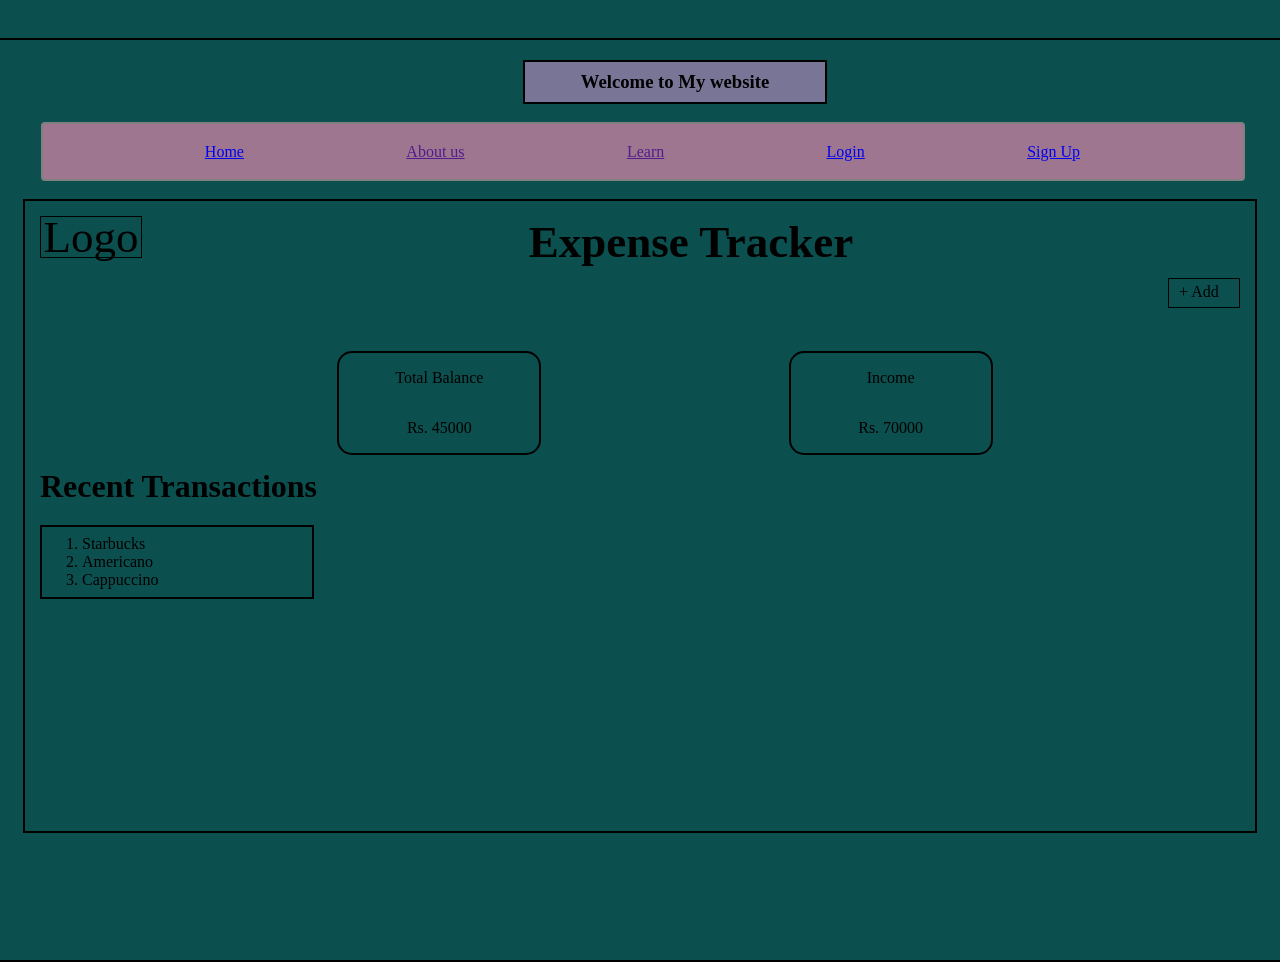
==== expense.html @ e0fef8c3 "Main body editing" ====
<!DOCTYPE html>
<html lang="en">
<head>
    <meta charset="UTF-8">
    <meta name="viewport" content="width=device-width, initial-scale=1.0">
    <title>Expense Tracker</title>
    <link rel="stylesheet" href="expense.css">
</head>
<body>


    <!-- HOME PAGE -->
<div class="outer">   <!-- WHOLE OUTER CONTAINER -->

    <div class="header"><h3>Welcome to My website</h3></div>

</br>

    <!-- NAVIGATION BAR -->
    <div class="navbar">
        <a href="expense.html">Home</a>
        <a href="">About us</a>
        <a href="">Learn</a>
        <a href="login.html">Login</a>
        <a href="signup.html">Sign Up</a>
    </div>

</br>



<!-- MAIN DIV, CONTENT GOES HERE -->
 <header class="main">
    <div class="logo">Logo</div>
    <h3>Expense Tracker</h3>
     <div class="btn">+ Add</div>

    <div class="balance">
            <div class="totalBalance">
                <p>Total Balance</p>
                <p>Rs. 45000</p></div> 

            <div class="income">
                <p>Income</p>
                <p>Rs. 70000</p>       
    </div>
     </div> 


      <!-- Transaction Section -->
    <h1>Recent Transactions</h1>
    <div class="transaction">
       <ol type="1">
        <li>Starbucks</li>
        <li>Americano</li>
        <li>Cappuccino</li>
    </ol>


    </div>

 </header>




</div>
</div>


</header> 

</body>

</html>
---- expense.css ----
html, body {
  margin: 0;
  padding: 0;
  width: 100%;
  height: 100%;
  background-color:rgb(11, 79, 79); /* your purple bg */
}




.outer{
   width: 100%;
   min-height: 100vh;
    border: 2px solid black;
    /* padding-left: 250px; */
  


 display: flex;
  flex-direction: column;   /* 🔑 THIS is the key */
  align-items: center;      /* center horizontally */
  padding-top: 20px;
    /* background-color: #2B2118; */
    /* background-color: #A1869E; */
  
}

.header{
    height:40px;
    width: 300px;
    margin-left: 70px;
    border: 2px solid black;
    display: flex;
    justify-content: center;
    align-items: center;
    /* background: antiquewhite; */
    background-color: #797596;
}

/* /* .inner{
    height:50px;
    width: 200px;
    border: 2px solid black;
    display: flex;
    justify-content:flex-start;
    align-items: center;
} */

.navbar {
    height: 55px; 
    width: 1200px;
    border: 2px solid gray;
    border-radius:4px; 
    display: flex;
    justify-content: space-evenly;
    align-items: center;
    margin-left: 5px;
    background-color: #9E768F;
  } 


  /* MAIN DIV BODY */
    .main{
        height:600px;
        width: 1200px;
        border: 2px solid black;
    }

  .logo{
    height:40px;
    width: 60px;
    border: 2px solid black;
    margin-bottom: 10px;
    margin-top: 0px;
    display: flex;
    justify-content: center;
    align-items: center;
    flex-direction: column;
    font-size: 45px;
    }

  h1{
    margin:0;
  }


  .btn{
    height: 20px;
    width: 50px;
    border: 2px solid black;
    display:inline-block;
  }



  .totalBalance{
    height: 90px;
    width: 130px;
    border: 2px solid black;
    border-radius: 5px;
    margin-top: 10px;
    margin-left: 50px;
    padding: 20px, 20px, 20px, 10px;   
  }

  .income{
    height: 90px;
    width: 130px;
    border: 2px solid black;
    border-radius: 5px;
    margin-top: 10px;
    margin-left: 50px;
    padding: 10px, 10px, 10px, 10px;   
  }


.main {
  border: 2px solid black;
  padding: 15px;
}


/* MAIN BODY CONTENT DIV HEADING  */

.main h3 {
  margin-bottom: 10px;
  margin-top: 0px;
  display: flex;
  justify-content: center;
  align-items: center;
  flex-direction: column;
  font-size: 45px;
}




/* logo & add opposite side */
.logo {
  float: left;
  height: 40px;
  width: 100px;
  border: 1px solid black;
}

.btn {
  float: right;
  cursor: pointer;
  border: 1px solid black;
  padding: 4px 10px;
}

/* clear float issue */
.main::after {
  content: "";
  display: block;
  clear: both;
}


.balance{
    /* gap: 20px; This is wrong because the gap property works with flexbox or grid layouts. */
    display: flex;
    margin-top: 30px;
    gap: 150px;
}


/* Transaction Section   */
.transaction{
    height: 70px;
    width: 270px;
    border: 2px solid black;
    margin-top: 20px;
    display: flex;
    justify-content: space-evenly;
    align-items: center;
}

ol{
  margin-top: 20px;
  margin-right: 200px;
  margin-bottom: 20px;;
}




/* whole body managing  */
body{
    display: flex;
    justify-content: center;
    align-items: center;
    flex-direction: column;
    margin-top: 50px;
   
}



/* BALANCE DIV MANAGEMENT */
.balance{
  height: 100px;    /* REMOVE THIS AT LAST JUST FOR REFRENCE */
  width: 800px;
  /* border: 2px solid black; */
  display: flex;
  justify-content: space-evenly;
  align-items: center;
  margin-left: 200px;
  margin-top: 80px; 
  margin-bottom: 20px;
}



.totalBalance{
  height: 100px;
  width: 200px;
  display: flex;
  justify-content: center;
  align-items: center;
  flex-direction: column;
  border: 2px solid black;
  border-radius: 15px;
}


.income{
  height: 100px;
  width: 200px;
  display: flex;
  justify-content: center;
  align-items: center;
  flex-direction: column;
  border: 2px solid black;
  border-radius: 15px;
}




/* TRANCSATION SECTION MANAGEMENT */
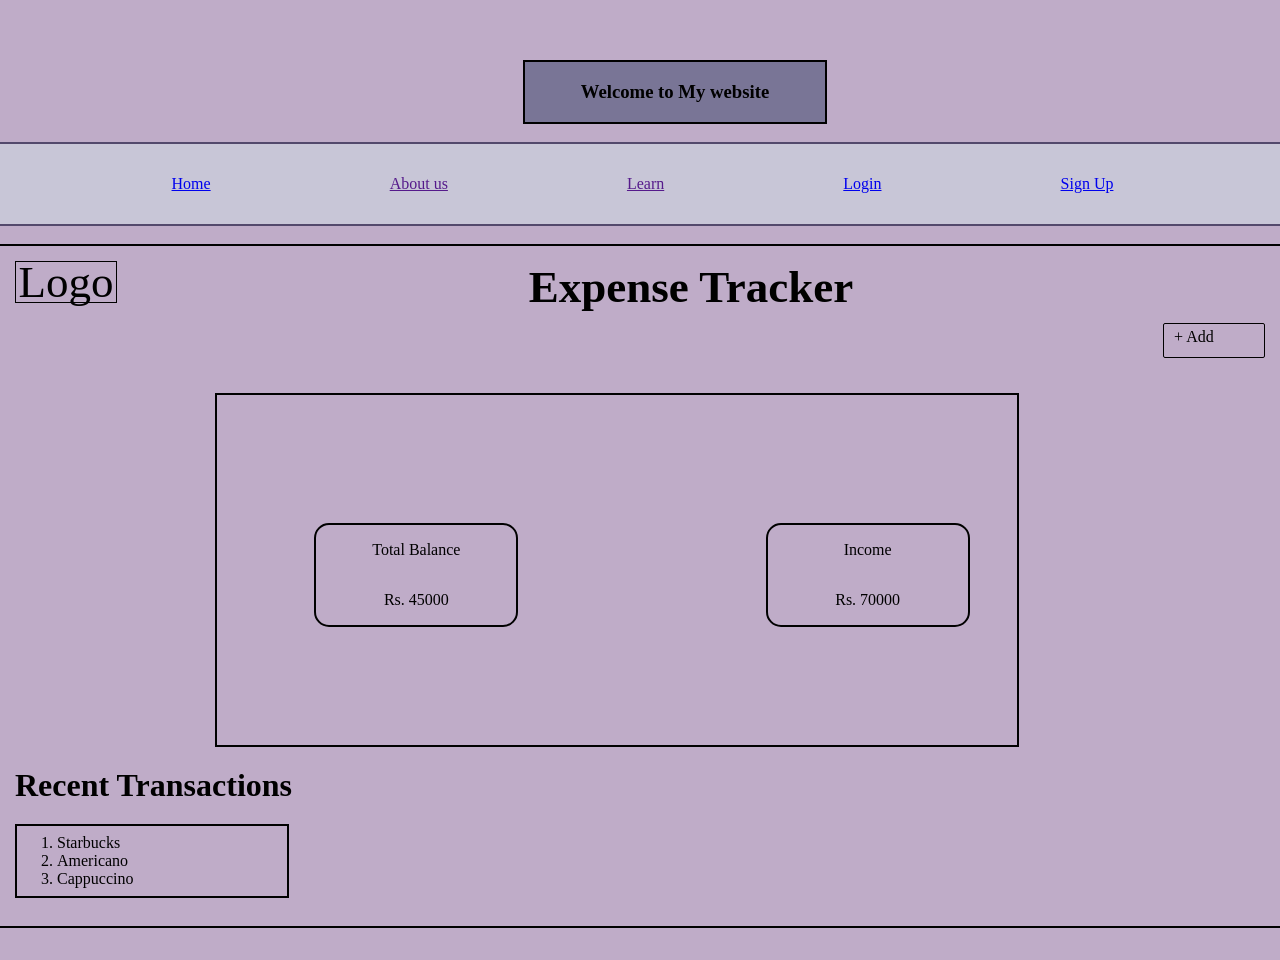
==== commit f3788a18: "BODY EDITING" ====
--- a/expense.html
+++ b/expense.html
@@ -42,8 +42,12 @@
 
             <div class="income">
                 <p>Income</p>
-                <p>Rs. 70000</p>       
+                <p>Rs. 70000</p>  
+                
+                
+                
     </div>
+    
      </div> 
 
 
--- a/expense.css
+++ b/expense.css
@@ -3,7 +3,7 @@
   padding: 0;
   width: 100%;
   height: 100%;
-  background-color:rgb(11, 79, 79); /* your purple bg */
+  background-color: #BFACC8; /* your purple bg */
 }
 
 
@@ -11,8 +11,9 @@
 
 .outer{
    width: 100%;
+   height: 100%;
    min-height: 100vh;
-    border: 2px solid black;
+    /* border: 2px solid black; */
     /* padding-left: 250px; */
   
 
@@ -27,7 +28,7 @@
 }
 
 .header{
-    height:40px;
+    height:60px;
     width: 300px;
     margin-left: 70px;
     border: 2px solid black;
@@ -48,22 +49,22 @@
 } */
 
 .navbar {
-    height: 55px; 
-    width: 1200px;
-    border: 2px solid gray;
+    height: 80px; 
+    width: 1300px;
+    border: 2px solid #53496c; 
     border-radius:4px; 
     display: flex;
     justify-content: space-evenly;
     align-items: center;
     margin-left: 5px;
-    background-color: #9E768F;
+    background-color: #C8C6D7;
   } 
 
 
   /* MAIN DIV BODY */
     .main{
-        height:600px;
-        width: 1200px;
+        height:650px;
+        width: 1250px;
         border: 2px solid black;
     }
 
@@ -86,11 +87,15 @@
 
 
   .btn{
-    height: 20px;
-    width: 50px;
-    border: 2px solid black;
+    height: 25px;
+    width: 80px;
+    border: 2px solid black;
+    border-radius: 2px;
+    margin-bottom: 10px;
     display:inline-block;
   }
+
+
 
 
 
@@ -201,9 +206,9 @@
 
 /* BALANCE DIV MANAGEMENT */
 .balance{
-  height: 100px;    /* REMOVE THIS AT LAST JUST FOR REFRENCE */
+  height: 350px;    /* REMOVE THIS AT LAST JUST FOR REFRENCE */
   width: 800px;
-  /* border: 2px solid black; */
+  border: 2px solid black;
   display: flex;
   justify-content: space-evenly;
   align-items: center;
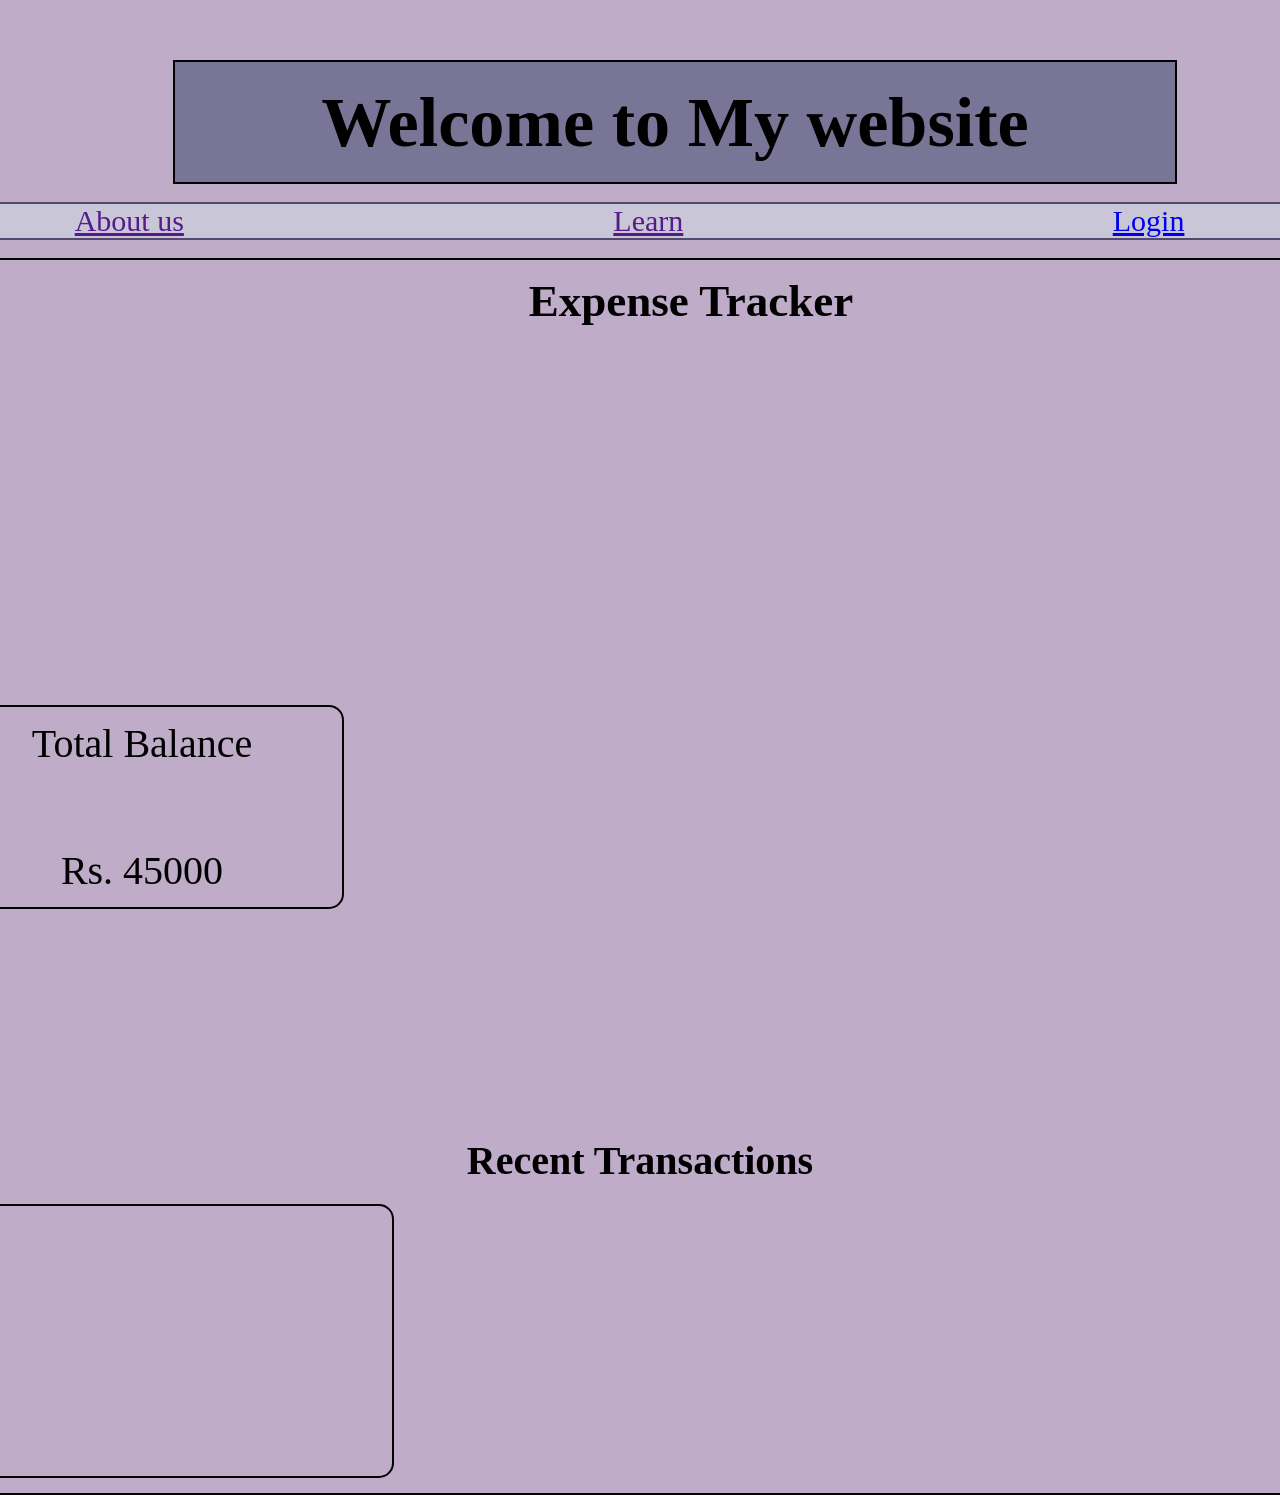
==== commit b71c6e54: "changing the body and managing the content accordinly, after color and all that is done" ====
--- a/expense.html
+++ b/expense.html
@@ -52,7 +52,7 @@
 
 
       <!-- Transaction Section -->
-    <h1>Recent Transactions</h1>
+    <h1><b>Recent Transactions</b></h1>
     <div class="transaction">
        <ol type="1">
         <li>Starbucks</li>
--- a/expense.css
+++ b/expense.css
@@ -28,8 +28,9 @@
 }
 
 .header{
-    height:60px;
-    width: 300px;
+    height:120px;
+    width: 1000px;
+     font-size: 60px;
     margin-left: 70px;
     border: 2px solid black;
     display: flex;
@@ -49,8 +50,8 @@
 } */
 
 .navbar {
-    height: 80px; 
-    width: 1300px;
+    height: 100px; 
+    width: 3000px;
     border: 2px solid #53496c; 
     border-radius:4px; 
     display: flex;
@@ -58,13 +59,14 @@
     align-items: center;
     margin-left: 5px;
     background-color: #C8C6D7;
+     font-size: 30px;
   } 
 
 
   /* MAIN DIV BODY */
     .main{
-        height:650px;
-        width: 1250px;
+        height:1500px;
+        width: 3000px;
         border: 2px solid black;
     }
 
@@ -78,21 +80,25 @@
     justify-content: center;
     align-items: center;
     flex-direction: column;
-    font-size: 45px;
+     font-size: 40px;
     }
 
   h1{
     margin:0;
+     font-size: 40px;
   }
 
 
   .btn{
-    height: 25px;
+    height: 30px;
     width: 80px;
     border: 2px solid black;
     border-radius: 2px;
     margin-bottom: 10px;
     display:inline-block;
+    font-size: 30px;
+    cursor: pointer;
+     /* font-size: 40px; */
   }
 
 
@@ -107,6 +113,7 @@
     margin-top: 10px;
     margin-left: 50px;
     padding: 20px, 20px, 20px, 10px;   
+     font-size: 40px;
   }
 
   .income{
@@ -117,6 +124,7 @@
     margin-top: 10px;
     margin-left: 50px;
     padding: 10px, 10px, 10px, 10px;   
+     font-size: 40px;
   }
 
 
@@ -168,7 +176,7 @@
     /* gap: 20px; This is wrong because the gap property works with flexbox or grid layouts. */
     display: flex;
     margin-top: 30px;
-    gap: 150px;
+    gap: 300px;
 }
 
 
@@ -206,43 +214,84 @@
 
 /* BALANCE DIV MANAGEMENT */
 .balance{
-  height: 350px;    /* REMOVE THIS AT LAST JUST FOR REFRENCE */
+  height: 650px;    /* REMOVE THIS AT LAST JUST FOR REFRENCE */
+  width: 1800px;
+  /* border: 2px solid black; THIS is the line/ box around the total balance and income section */
+  border-radius: 15px;
+  display: flex;
+  justify-content: space-between; 
+  align-items: center;
+  margin-left: 750px;
+  margin-top: 150px; 
+  margin-bottom: 10px;
+}
+
+
+
+.totalBalance{
+  height: 200px;
+  width: 400px;
+  display: flex;
+  justify-content: center;
+  align-items: center;
+  flex-direction: column;
+  border: 2px solid black;
+  border-radius: 15px;
+  
+}
+
+
+.income{
+  height: 200px;
+  width: 400px;
+  display: flex;
+  justify-content: center;
+  align-items: center;
+  flex-direction: column;
+  border: 2px solid black;
+  border-radius: 15px;
+}
+
+
+
+
+/* TRANCSATION SECTION MANAGEMENT */
+h1{
+  font-size: 40px;
+  display: flex;
+  justify-content: center;
+  align-items: center;
+  flex-direction: column;
+  text-align: center;
+}
+
+.transaction{
+  height: 270px;
   width: 800px;
   border: 2px solid black;
-  display: flex;
-  justify-content: space-evenly;
-  align-items: center;
-  margin-left: 200px;
-  margin-top: 80px; 
+  border-radius: 15px;
+  display: flex;
+  justify-content: center;
+  align-items: center;
+  flex-direction: column;
+  margin-left: 450px;
+}
+
+
+/* LIST ITEM INSIDE THE TRANSACTION DIV */
+
+ol{
+  font-size: 40px;
+  margin-top: 20px;
+  margin-right: 400px;
   margin-bottom: 20px;
-}
-
-
-
-.totalBalance{
-  height: 100px;
-  width: 200px;
-  display: flex;
-  justify-content: center;
-  align-items: center;
-  flex-direction: column;
-  border: 2px solid black;
-  border-radius: 15px;
-}
-
-
-.income{
-  height: 100px;
-  width: 200px;
-  display: flex;
-  justify-content: center;
-  align-items: center;
-  flex-direction: column;
-  border: 2px solid black;
-  border-radius: 15px;
-}
-
-
-
-
-/* TRANCSATION SECTION MANAGEMENT */
+  /* display: inline;
+  justify-content: space-evenly; */
+    display: flex;
+    flex-direction: column;
+    justify-content: space-between;
+}
+
+li{
+  margin-bottom: 20px;
+}
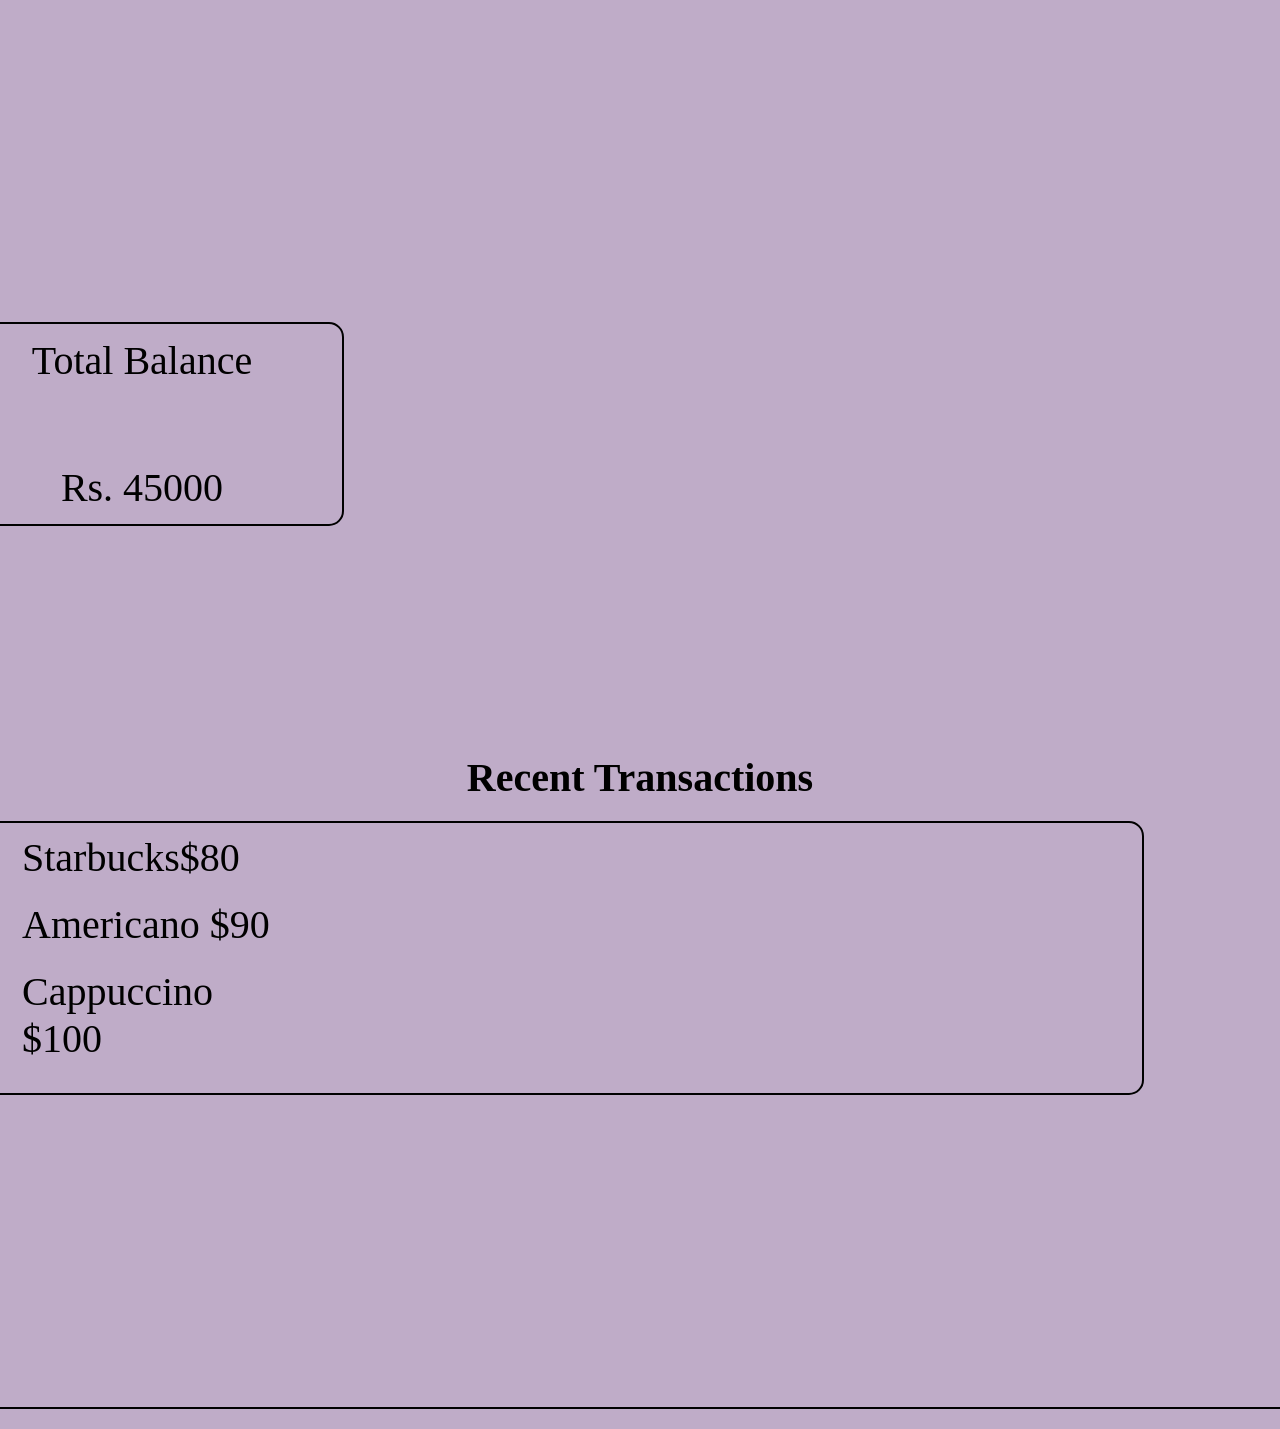
==== commit b4275901: "Sign up page desgin" ====
--- a/expense.html
+++ b/expense.html
@@ -8,6 +8,8 @@
 </head>
 <body>
 
+<!-- TO ARRANGE THE BACKGROUND IMAGE -->
+<div class="page">
 
     <!-- HOME PAGE -->
 <div class="outer">   <!-- WHOLE OUTER CONTAINER -->
@@ -55,9 +57,9 @@
     <h1><b>Recent Transactions</b></h1>
     <div class="transaction">
        <ol type="1">
-        <li>Starbucks</li>
-        <li>Americano</li>
-        <li>Cappuccino</li>
+  <li>Starbucks$80</li>
+  <li>Americano $90</li>
+  <li>Cappuccino $100</li>
     </ol>
 
 
@@ -70,7 +72,7 @@
 
 </div>
 </div>
-
+</div>
 
 </header> 
 
--- a/expense.css
+++ b/expense.css
@@ -3,7 +3,9 @@
   padding: 0;
   width: 100%;
   height: 100%;
-  background-color: #BFACC8; /* your purple bg */
+   background-color: #BFACC8; your purple bg */
+  opacity: 100%; 
+
 }
 
 
@@ -267,14 +269,14 @@
 
 .transaction{
   height: 270px;
-  width: 800px;
+  width: 1200px;
   border: 2px solid black;
   border-radius: 15px;
   display: flex;
   justify-content: center;
   align-items: center;
   flex-direction: column;
-  margin-left: 450px;
+  margin-left: 800px;
 }
 
 
@@ -283,7 +285,7 @@
 ol{
   font-size: 40px;
   margin-top: 20px;
-  margin-right: 400px;
+  margin-right: 830px;
   margin-bottom: 20px;
   /* display: inline;
   justify-content: space-evenly; */
@@ -292,6 +294,10 @@
     justify-content: space-between;
 }
 
-li{
+.transaction li{
   margin-bottom: 20px;
+  display: flex;
+  justify-content: space-between;
+  width: 250px; /* adjust as needed */
+  /* white-space: pre-wrap; allows text to wrap */
 }
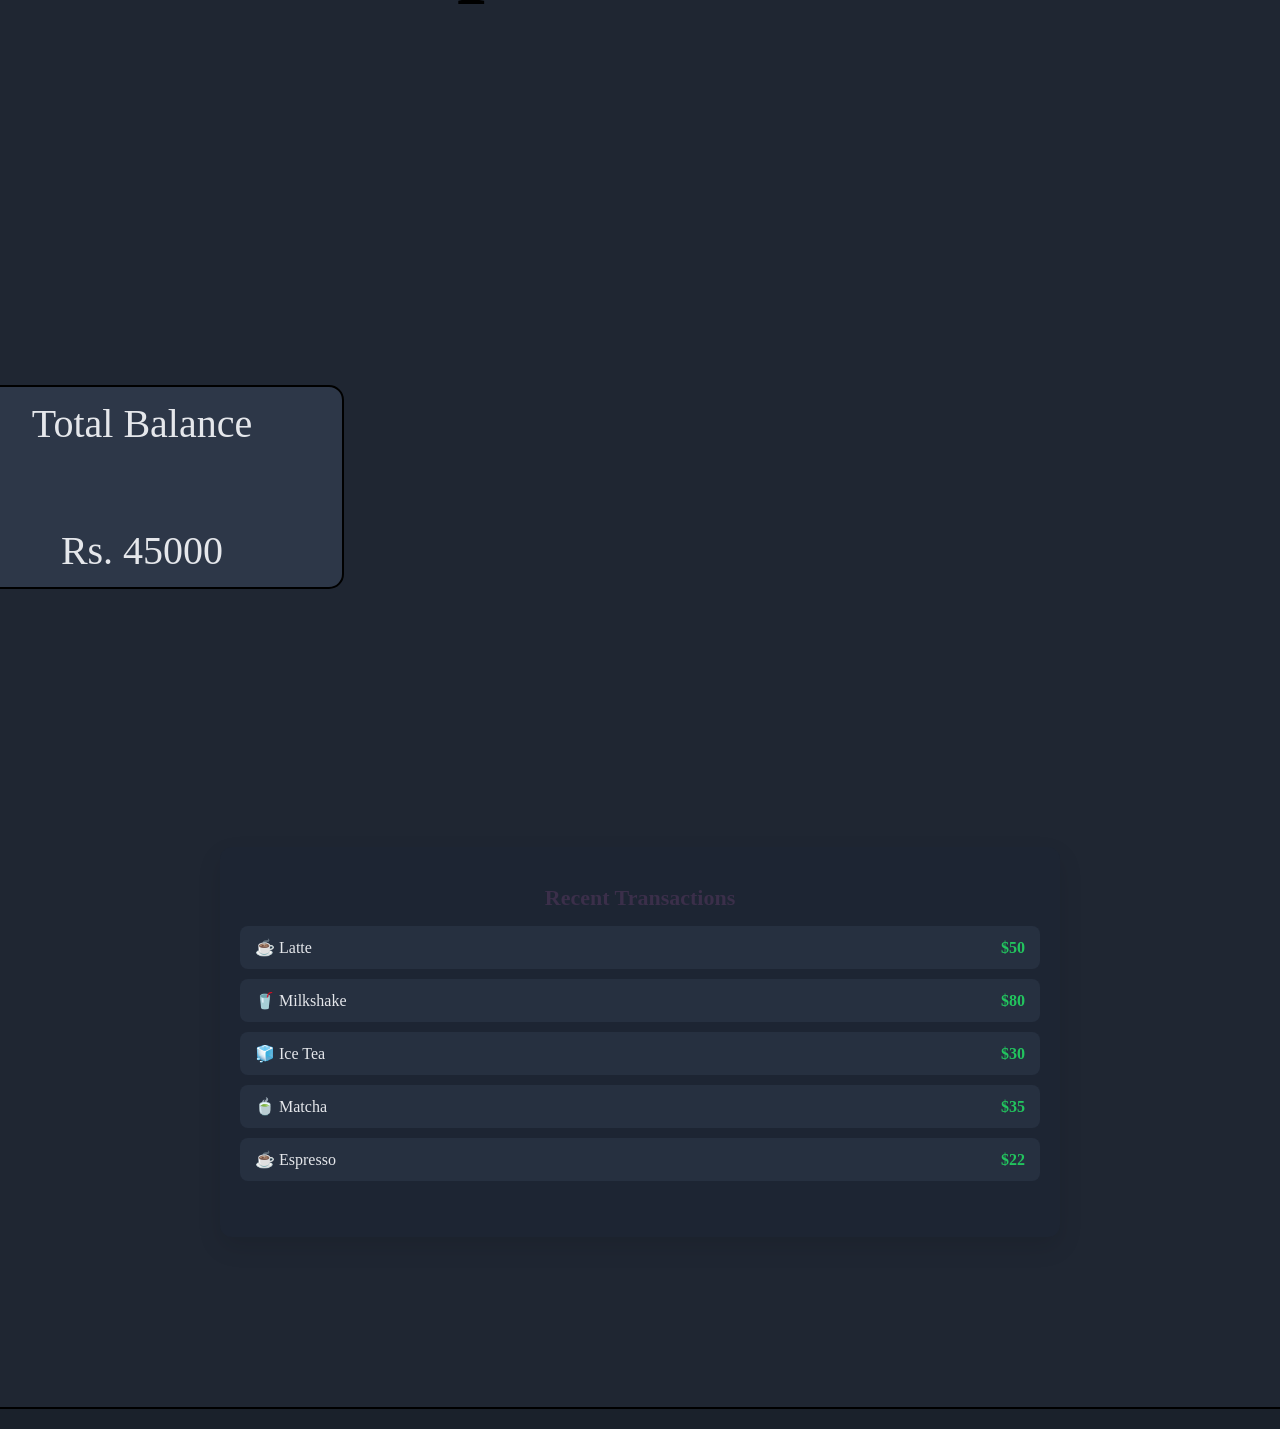
==== commit 79df75ca: "All the backgorund color change body color changed and whole website dark theme" ====
--- a/expense.html
+++ b/expense.html
@@ -4,6 +4,7 @@
     <meta charset="UTF-8">
     <meta name="viewport" content="width=device-width, initial-scale=1.0">
     <title>Expense Tracker</title>
+    <link rel="stylesheet" href="https://cdnjs.cloudflare.com/ajax/libs/font-awesome/6.6.0/css/all.min.css" integrity="sha512-Kc323vGBEqzTmouAECnVceyQqyqdsSiqLQISBL29aUW4U/M7pSPA/gEUZQqv1cwx4OnYxTxve5UMg5GT6L4JJg==" crossorigin="anonymous" referrerpolicy="no-referrer" />
     <link rel="stylesheet" href="expense.css">
 </head>
 <body>
@@ -33,7 +34,7 @@
 
 <!-- MAIN DIV, CONTENT GOES HERE -->
  <header class="main">
-    <div class="logo">Logo</div>
+    <div class="logo"><i class="fas fa-coins"></i></div>
     <h3>Expense Tracker</h3>
      <div class="btn">+ Add</div>
 
@@ -51,19 +52,35 @@
     </div>
     
      </div> 
-
+    
 
       <!-- Transaction Section -->
-    <h1><b>Recent Transactions</b></h1>
-    <div class="transaction">
-       <ol type="1">
-  <li>Starbucks$80</li>
-  <li>Americano $90</li>
-  <li>Cappuccino $100</li>
-    </ol>
+      <div class="transactions-box">
+    <h2>Recent Transactions</h2>
 
-
-    </div>
+    <ul class="transaction-list">
+        <li>
+            <span>☕ Latte</span>
+            <span class="amount">$50</span>
+        </li>
+        <li>
+            <span>🥤 Milkshake</span>
+            <span class="amount">$80</span>
+        </li>
+        <li>
+            <span>🧊 Ice Tea</span>
+            <span class="amount">$30</span>
+        </li>
+        <li>
+            <span>🍵 Matcha</span>
+            <span class="amount">$35</span>
+        </li>
+        <li>
+            <span>☕ Espresso</span>
+            <span class="amount">$22</span>
+        </li>
+    </ul>
+</div>
 
  </header>
 
--- a/expense.css
+++ b/expense.css
@@ -3,7 +3,7 @@
   padding: 0;
   width: 100%;
   height: 100%;
-   background-color: #BFACC8; your purple bg */
+   background-color: #253237; /* WHOLE BODY BACKGROUND COLOR  */
   opacity: 100%; 
 
 }
@@ -15,6 +15,7 @@
    width: 100%;
    height: 100%;
    min-height: 100vh;
+   background-color: #1A212B;
     /* border: 2px solid black; */
     /* padding-left: 250px; */
   
@@ -35,11 +36,12 @@
      font-size: 60px;
     margin-left: 70px;
     border: 2px solid black;
+    border-radius: 16px;
     display: flex;
     justify-content: center;
     align-items: center;
     /* background: antiquewhite; */
-    background-color: #797596;
+    background-color: #202734;
 }
 
 /* /* .inner{
@@ -53,36 +55,47 @@
 
 .navbar {
     height: 100px; 
-    width: 3000px;
+    width: 3200px;
     border: 2px solid #53496c; 
-    border-radius:4px; 
+    border-radius:14px; 
     display: flex;
     justify-content: space-evenly;
     align-items: center;
     margin-left: 5px;
-    background-color: #C8C6D7;
+    background-color: #242C3A;
      font-size: 30px;
   } 
 
+
+  .navbar a {
+    text-decoration: none;
+    color: #BFC9D6;
+    font-weight: bold;
+  }
 
   /* MAIN DIV BODY */
     .main{
         height:1500px;
         width: 3000px;
         border: 2px solid black;
+        border-radius: 14px;
+        background-color: #1F2632;
+      
     }
 
-  .logo{
-    height:40px;
-    width: 60px;
-    border: 2px solid black;
+  
+
+  .logo i{
+    height:70px;
+    width: 90px;
+    /* border: 2px solid black; */
     margin-bottom: 10px;
     margin-top: 0px;
     display: flex;
     justify-content: center;
     align-items: center;
     flex-direction: column;
-     font-size: 40px;
+     font-size: 70px;
     }
 
   h1{
@@ -145,7 +158,8 @@
   justify-content: center;
   align-items: center;
   flex-direction: column;
-  font-size: 45px;
+   font-size: 100px; 
+   
 }
 
 
@@ -154,9 +168,10 @@
 /* logo & add opposite side */
 .logo {
   float: left;
-  height: 40px;
-  width: 100px;
+  height: 80px;
+  width: 120px;
   border: 1px solid black;
+  background-color: #0d346e;
 }
 
 .btn {
@@ -164,6 +179,8 @@
   cursor: pointer;
   border: 1px solid black;
   padding: 4px 10px;
+  background-color: #64A3FF;
+  color: #0F172A;
 }
 
 /* clear float issue */
@@ -226,6 +243,7 @@
   margin-left: 750px;
   margin-top: 150px; 
   margin-bottom: 10px;
+  color: #474350;
 }
 
 
@@ -239,6 +257,8 @@
   flex-direction: column;
   border: 2px solid black;
   border-radius: 15px;
+  background-color: #2D3748;
+  color: #E5E7EB;
   
 }
 
@@ -252,52 +272,58 @@
   flex-direction: column;
   border: 2px solid black;
   border-radius: 15px;
+  background-color: #2D3748;
+  color: #ECFDF5;
 }
 
 
 
 
 /* TRANCSATION SECTION MANAGEMENT */
-h1{
-  font-size: 40px;
-  display: flex;
-  justify-content: center;
-  align-items: center;
-  flex-direction: column;
-  text-align: center;
-}
-
-.transaction{
-  height: 270px;
-  width: 1200px;
-  border: 2px solid black;
-  border-radius: 15px;
-  display: flex;
-  justify-content: center;
-  align-items: center;
-  flex-direction: column;
-  margin-left: 800px;
-}
-
-
-/* LIST ITEM INSIDE THE TRANSACTION DIV */
-
-ol{
-  font-size: 40px;
-  margin-top: 20px;
-  margin-right: 830px;
-  margin-bottom: 20px;
-  /* display: inline;
-  justify-content: space-evenly; */
-    display: flex;
-    flex-direction: column;
+
+.transactions-box {
+    width: 800px;
+    height: 350px;
+    background: #1D2533;
+    border-radius: 12px;
+    padding: 20px;
+    margin: 40px auto;
+    box-shadow: 0 10px 25px rgba(0,0,0,0.1);
+}
+
+.transactions-box h2 {
+    text-align: center;
+    margin-bottom: 15px;
+    font-size: 22px;
+    color: #3b2f4a;
+}
+
+.transaction-list {
+    list-style: none;
+    padding: 0;
+    margin: 0;
+}
+
+.transaction-list li {
+    display: flex;
     justify-content: space-between;
-}
-
-.transaction li{
-  margin-bottom: 20px;
-  display: flex;
-  justify-content: space-between;
-  width: 250px; /* adjust as needed */
-  /* white-space: pre-wrap; allows text to wrap */
-}+    align-items: center;
+    color: #E5E7EB;
+    background: #263040;
+    padding: 12px 15px;
+    border-radius: 8px;
+    margin-bottom: 10px;
+    font-size: 16px;
+    transition: 0.2s;
+}
+
+.transaction-list li:hover {
+    background: #2F3B52;
+    transform: scale(1.02);
+}
+
+.amount {
+    font-weight: bold;
+    color: #22C55E;
+}
+
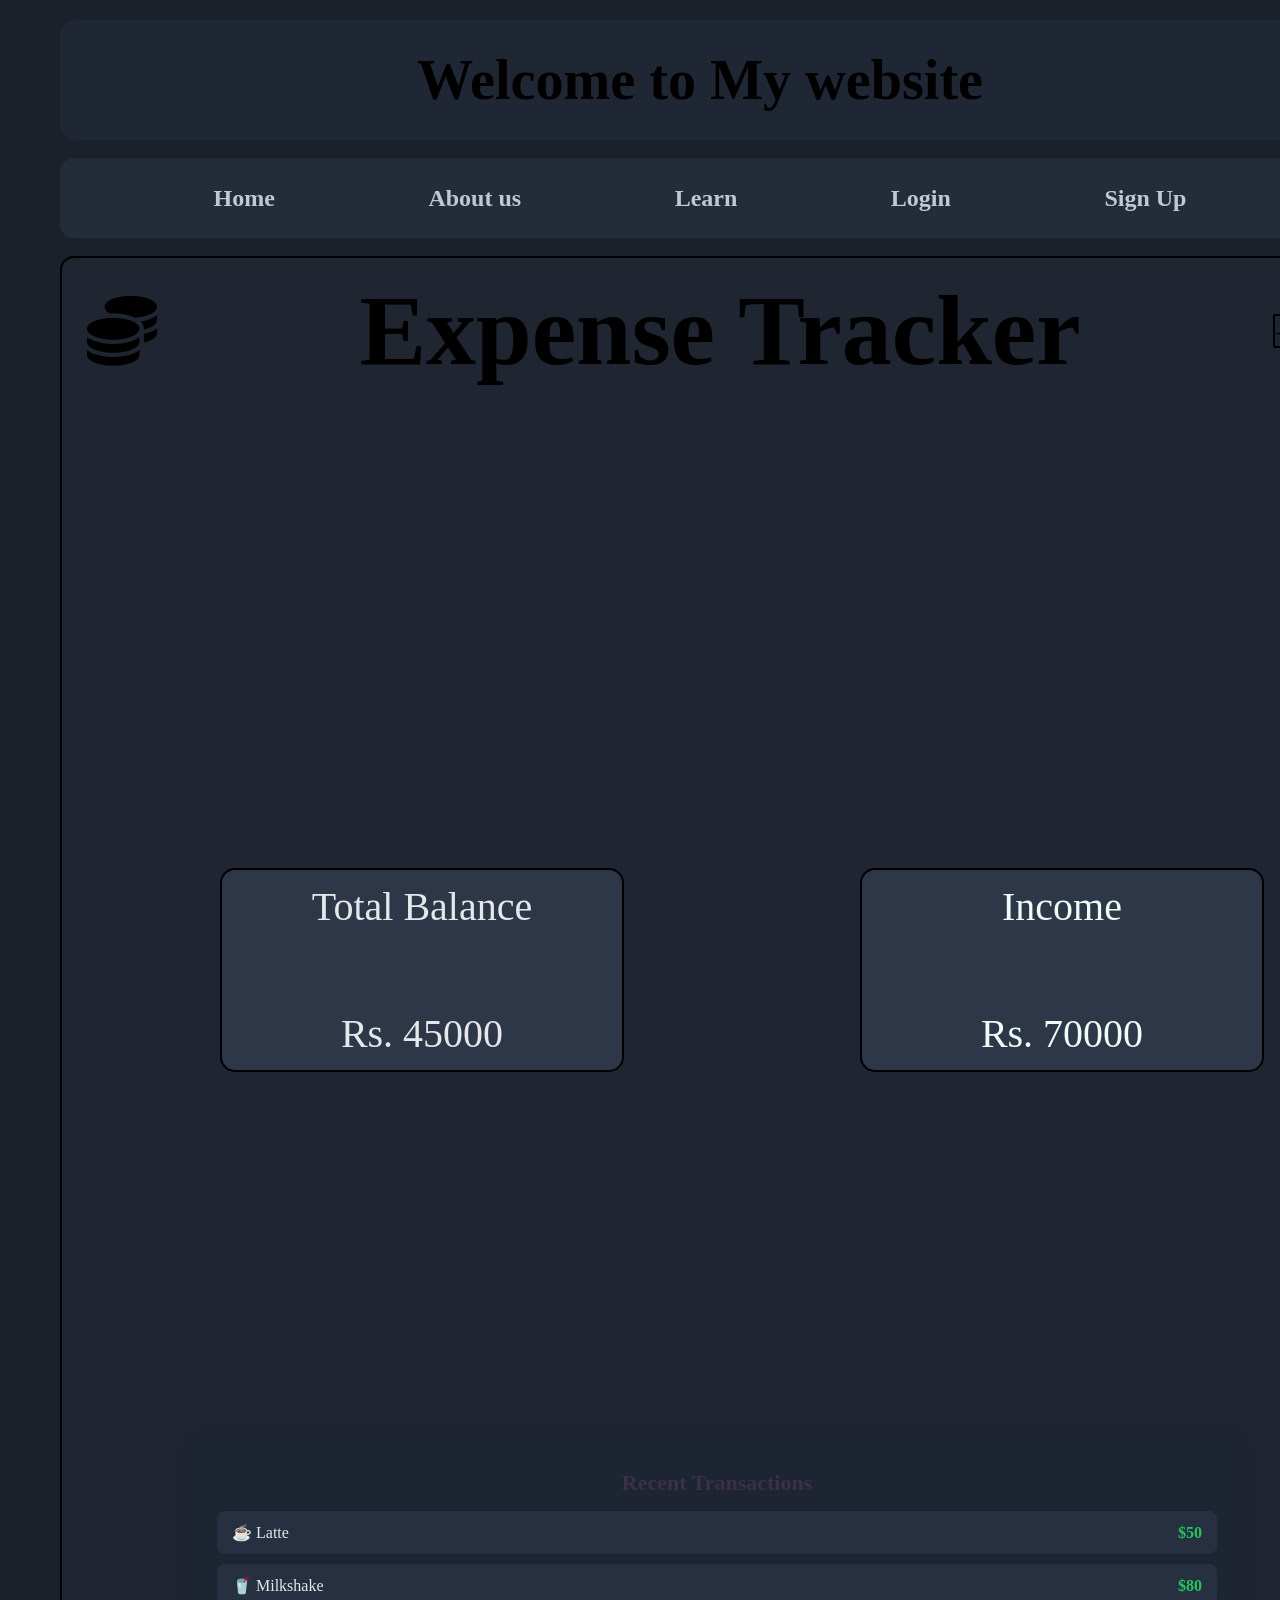
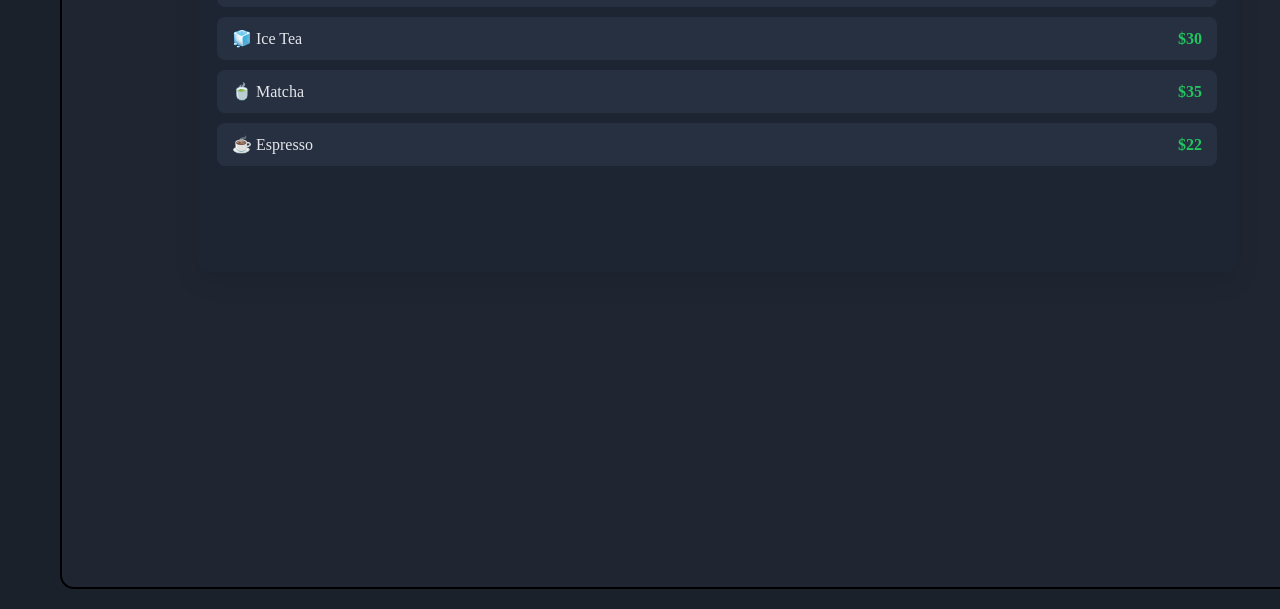
==== commit e26ad37d: "changed the whole body and managed it now it is only left to manage the totla balance container" ====
--- a/expense.html
+++ b/expense.html
@@ -34,9 +34,13 @@
 
 <!-- MAIN DIV, CONTENT GOES HERE -->
  <header class="main">
-    <div class="logo"><i class="fas fa-coins"></i></div>
-    <h3>Expense Tracker</h3>
-     <div class="btn">+ Add</div>
+
+  <!-- TOP BAR -->
+  <div class="top-bar">
+      <div class="logo"><i class="fas fa-coins"></i></div>
+      <h3>Expense Tracker</h3>
+      <div class="btn">+ Add</div>
+  </div>
 
     <div class="balance">
             <div class="totalBalance">
--- a/expense.css
+++ b/expense.css
@@ -11,38 +11,38 @@
 
 
 
+
+/* WHOLE OUTER CONTAINER */
 .outer{
    width: 100%;
-   height: 100%;
    min-height: 100vh;
    background-color: #1A212B;
-    /* border: 2px solid black; */
-    /* padding-left: 250px; */
-  
-
-
- display: flex;
-  flex-direction: column;   /* 🔑 THIS is the key */
-  align-items: center;      /* center horizontally */
-  padding-top: 20px;
-    /* background-color: #2B2118; */
-    /* background-color: #A1869E; */
-  
-}
-
+
+   display: flex;
+   flex-direction: column;
+
+   padding: 20px 60px; /* DESKTOP SIDE PADDING */
+}
+
+
+
+
+
+ /* HEADER SECTION */
 .header{
     height:120px;
-    width: 1000px;
-     font-size: 60px;
-    margin-left: 70px;
-    border: 2px solid black;
+    width: 100%;
+
+    font-size: 48px;
     border-radius: 16px;
+
     display: flex;
     justify-content: center;
     align-items: center;
-    /* background: antiquewhite; */
+
     background-color: #202734;
 }
+
 
 /* /* .inner{
     height:50px;
@@ -53,18 +53,21 @@
     align-items: center;
 } */
 
+/* NAVIGATION BAR */
 .navbar {
-    height: 100px; 
-    width: 3200px;
-    border: 2px solid #53496c; 
+    height: 80px; 
+    width: 100%;
+    max-width: 2500px;
+    margin: auto;   
     border-radius:14px; 
     display: flex;
     justify-content: space-evenly;
     align-items: center;
-    margin-left: 5px;
+
     background-color: #242C3A;
-     font-size: 30px;
-  } 
+    font-size: 24px;
+}
+
 
 
   .navbar a {
@@ -73,15 +76,23 @@
     font-weight: bold;
   }
 
-  /* MAIN DIV BODY */
-    .main{
-        height:1500px;
-        width: 3000px;
-        border: 2px solid black;
-        border-radius: 14px;
-        background-color: #1F2632;
-      
-    }
+
+/* MAIN DIV BODY */
+.main{
+    width: 100%;              /* FULL SCREEN */
+    min-height: 100vh;
+
+    background-color: #1F2632;
+    border-radius: 14px;
+    border: 2px solid black;
+
+    padding: 40px;
+
+    display: flex;
+    flex-direction: column;
+    gap: 60px;
+}
+
 
   
 
@@ -118,6 +129,7 @@
 
 
 
+/* BALANCE DIV MANAGEMENT */
 
 
   .totalBalance{
@@ -148,6 +160,13 @@
   padding: 15px;
 }
 
+/* LOGO + TITLE + ADD BUTTON ALIGNMENT */
+.top-bar{
+  display: flex;
+  align-items: center;
+  justify-content: space-between;
+}
+
 
 /* MAIN BODY CONTENT DIV HEADING  */
 
@@ -165,38 +184,10 @@
 
 
 
-/* logo & add opposite side */
-.logo {
-  float: left;
-  height: 80px;
-  width: 120px;
-  border: 1px solid black;
-  background-color: #0d346e;
-}
-
-.btn {
-  float: right;
-  cursor: pointer;
-  border: 1px solid black;
-  padding: 4px 10px;
-  background-color: #64A3FF;
-  color: #0F172A;
-}
-
-/* clear float issue */
-.main::after {
-  content: "";
-  display: block;
-  clear: both;
-}
-
-
-.balance{
-    /* gap: 20px; This is wrong because the gap property works with flexbox or grid layouts. */
-    display: flex;
-    margin-top: 30px;
-    gap: 300px;
-}
+
+
+
+
 
 
 /* Transaction Section   */
@@ -219,33 +210,18 @@
 
 
 
-/* whole body managing  */
-body{
-    display: flex;
-    justify-content: center;
-    align-items: center;
-    flex-direction: column;
-    margin-top: 50px;
-   
-}
-
-
-
-/* BALANCE DIV MANAGEMENT */
+
+
+
+
+ /* BALANCE DIV MANAGEMENT */
 .balance{
-  height: 650px;    /* REMOVE THIS AT LAST JUST FOR REFRENCE */
-  width: 1800px;
-  /* border: 2px solid black; THIS is the line/ box around the total balance and income section */
-  border-radius: 15px;
-  display: flex;
-  justify-content: space-between; 
-  align-items: center;
-  margin-left: 750px;
-  margin-top: 150px; 
-  margin-bottom: 10px;
-  color: #474350;
-}
-
+  width: 100%;
+  display: flex;
+  justify-content: space-around; /* SPREAD ACROSS SCREEN */
+  align-items: center;
+  margin-top: 400px;
+}
 
 
 .totalBalance{
@@ -282,12 +258,12 @@
 /* TRANCSATION SECTION MANAGEMENT */
 
 .transactions-box {
-    width: 800px;
-    height: 350px;
+    width: 1000px;
+    height: 400px;
     background: #1D2533;
     border-radius: 12px;
     padding: 20px;
-    margin: 40px auto;
+    margin: 300px auto;
     box-shadow: 0 10px 25px rgba(0,0,0,0.1);
 }
 
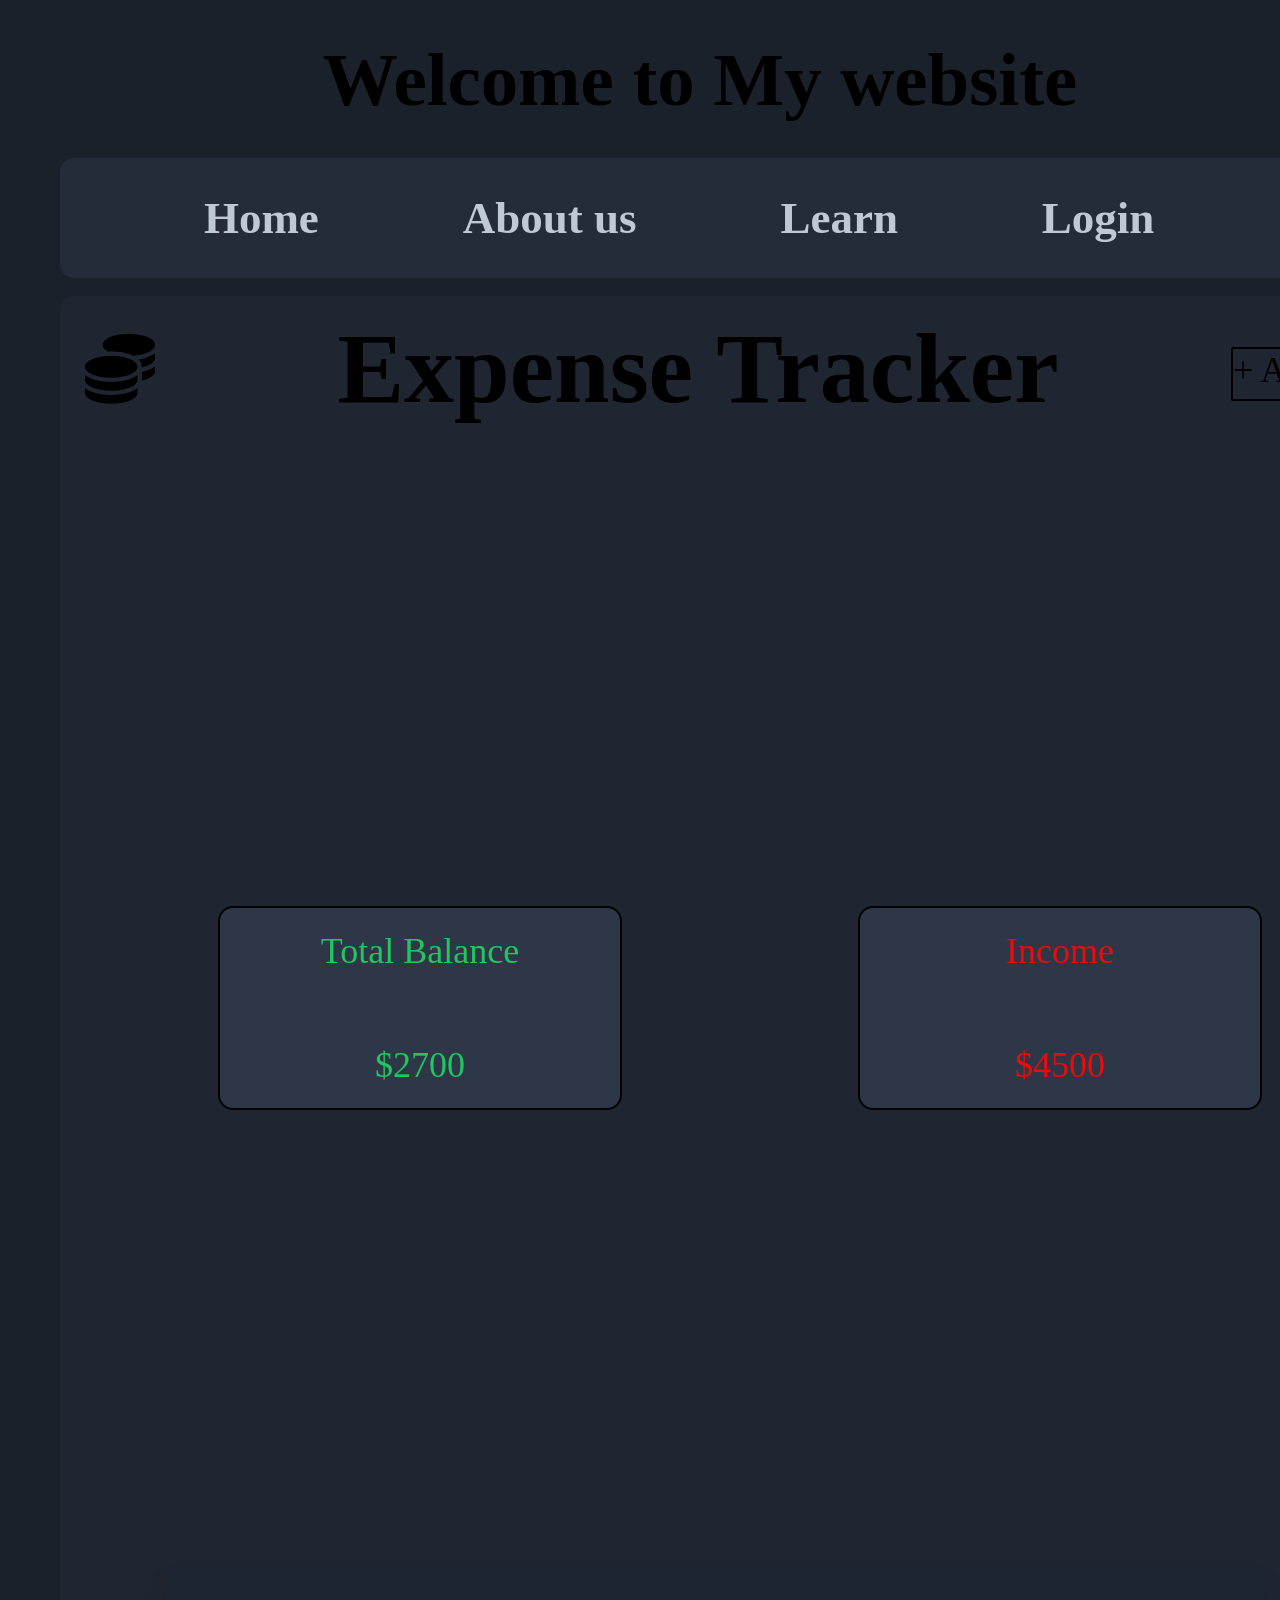
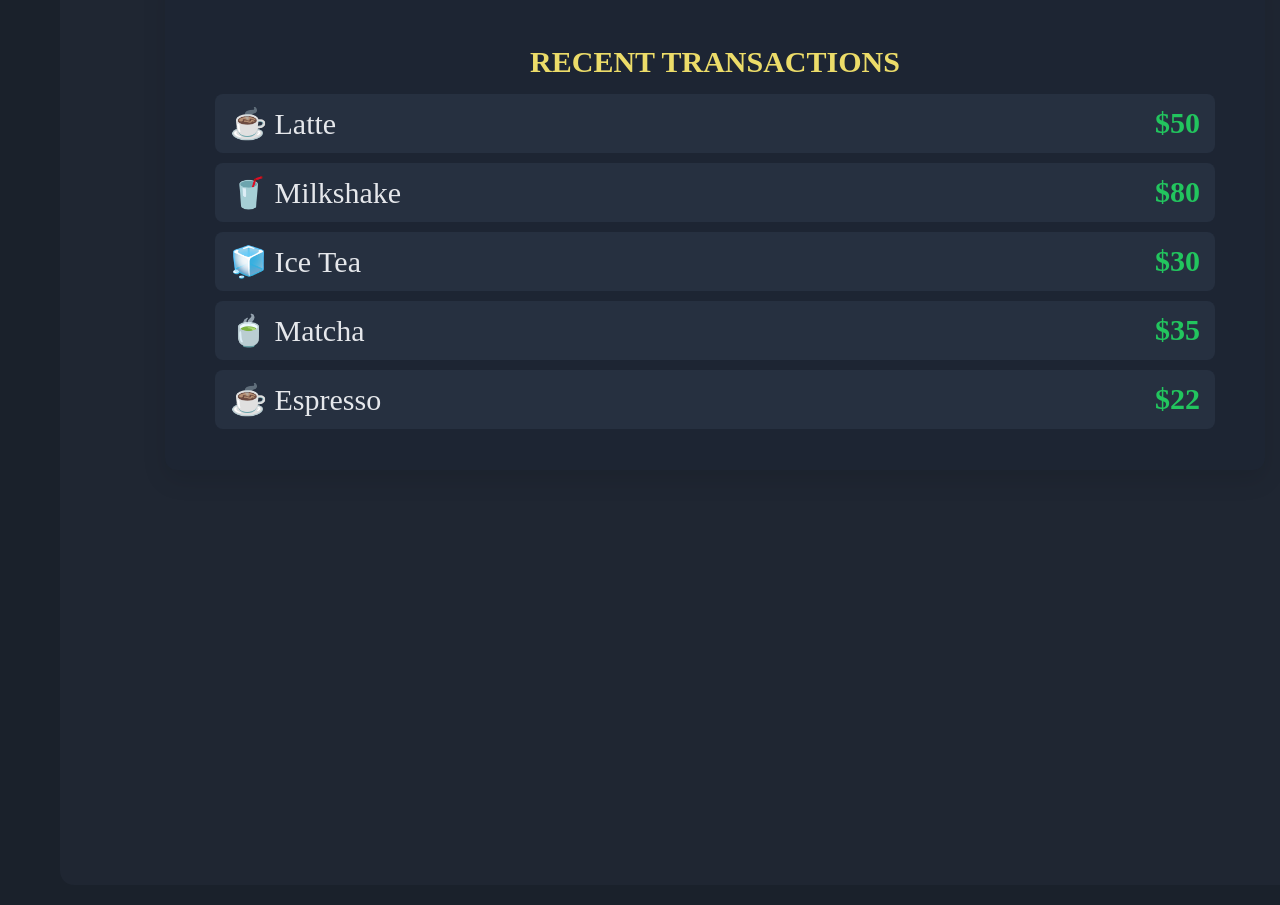
==== commit 9ee0f683: "Balance div changed" ====
--- a/expense.html
+++ b/expense.html
@@ -45,11 +45,11 @@
     <div class="balance">
             <div class="totalBalance">
                 <p>Total Balance</p>
-                <p>Rs. 45000</p></div> 
+                <p> $2700 </p></div> 
 
             <div class="income">
                 <p>Income</p>
-                <p>Rs. 70000</p>  
+                <p> $4500 </p>  
                 
                 
                 
--- a/expense.css
+++ b/expense.css
@@ -33,14 +33,14 @@
     height:120px;
     width: 100%;
 
-    font-size: 48px;
+    font-size: 64px;
     border-radius: 16px;
 
     display: flex;
     justify-content: center;
     align-items: center;
 
-    background-color: #202734;
+    /* background-color: #202734; */
 }
 
 
@@ -55,9 +55,9 @@
 
 /* NAVIGATION BAR */
 .navbar {
-    height: 80px; 
-    width: 100%;
-    max-width: 2500px;
+    height: 120px; 
+    width: 120%;
+    max-width: 2800px;
     margin: auto;   
     border-radius:14px; 
     display: flex;
@@ -65,7 +65,7 @@
     align-items: center;
 
     background-color: #242C3A;
-    font-size: 24px;
+    font-size: 45px;
 }
 
 
@@ -84,7 +84,9 @@
 
     background-color: #1F2632;
     border-radius: 14px;
-    border: 2px solid black;
+
+
+    /* border: 2px solid black; */
 
     padding: 40px;
 
@@ -116,25 +118,33 @@
 
 
   .btn{
-    height: 30px;
-    width: 80px;
+    height: 50px;
+    width: 120px;
     border: 2px solid black;
     border-radius: 2px;
     margin-bottom: 10px;
+    margin-top: 10px;
     display:inline-block;
-    font-size: 30px;
+    font-size: 36px;
     cursor: pointer;
      /* font-size: 40px; */
   }
 
 
+  .btn:hover{
+    background-color: #4A5568;
+    color: #263040;
+    cursor: pointer;
+  }
+
+
 
 /* BALANCE DIV MANAGEMENT */
 
 
   .totalBalance{
-    height: 90px;
-    width: 130px;
+    height: 120px;
+    width: 150px;
     border: 2px solid black;
     border-radius: 5px;
     margin-top: 10px;
@@ -144,8 +154,8 @@
   }
 
   .income{
-    height: 90px;
-    width: 130px;
+    height: 120px;
+    width: 150px;
     border: 2px solid black;
     border-radius: 5px;
     margin-top: 10px;
@@ -156,7 +166,7 @@
 
 
 .main {
-  border: 2px solid black;
+  /* border: 2px solid black; */
   padding: 15px;
 }
 
@@ -262,8 +272,8 @@
     height: 400px;
     background: #1D2533;
     border-radius: 12px;
-    padding: 20px;
-    margin: 300px auto;
+    padding: 50px;
+    margin: 400px auto;
     box-shadow: 0 10px 25px rgba(0,0,0,0.1);
 }
 
@@ -271,13 +281,16 @@
     text-align: center;
     margin-bottom: 15px;
     font-size: 22px;
-    color: #3b2f4a;
+    color: #ecdc69;
+    text-transform: uppercase;
+    font-size: 30px;
 }
 
 .transaction-list {
     list-style: none;
     padding: 0;
     margin: 0;
+   
 }
 
 .transaction-list li {
@@ -289,13 +302,13 @@
     padding: 12px 15px;
     border-radius: 8px;
     margin-bottom: 10px;
-    font-size: 16px;
+    font-size: 30px;
     transition: 0.2s;
 }
 
 .transaction-list li:hover {
     background: #2F3B52;
-    transform: scale(1.02);
+    transform: scale(1.03);
 }
 
 .amount {
@@ -303,3 +316,12 @@
     color: #22C55E;
 }
 
+.totalBalance p{
+    font-size: 36px;
+    color: #22C55E;
+}
+
+.income p{
+    font-size: 36px;
+    color: #ec0b0b; 
+} 
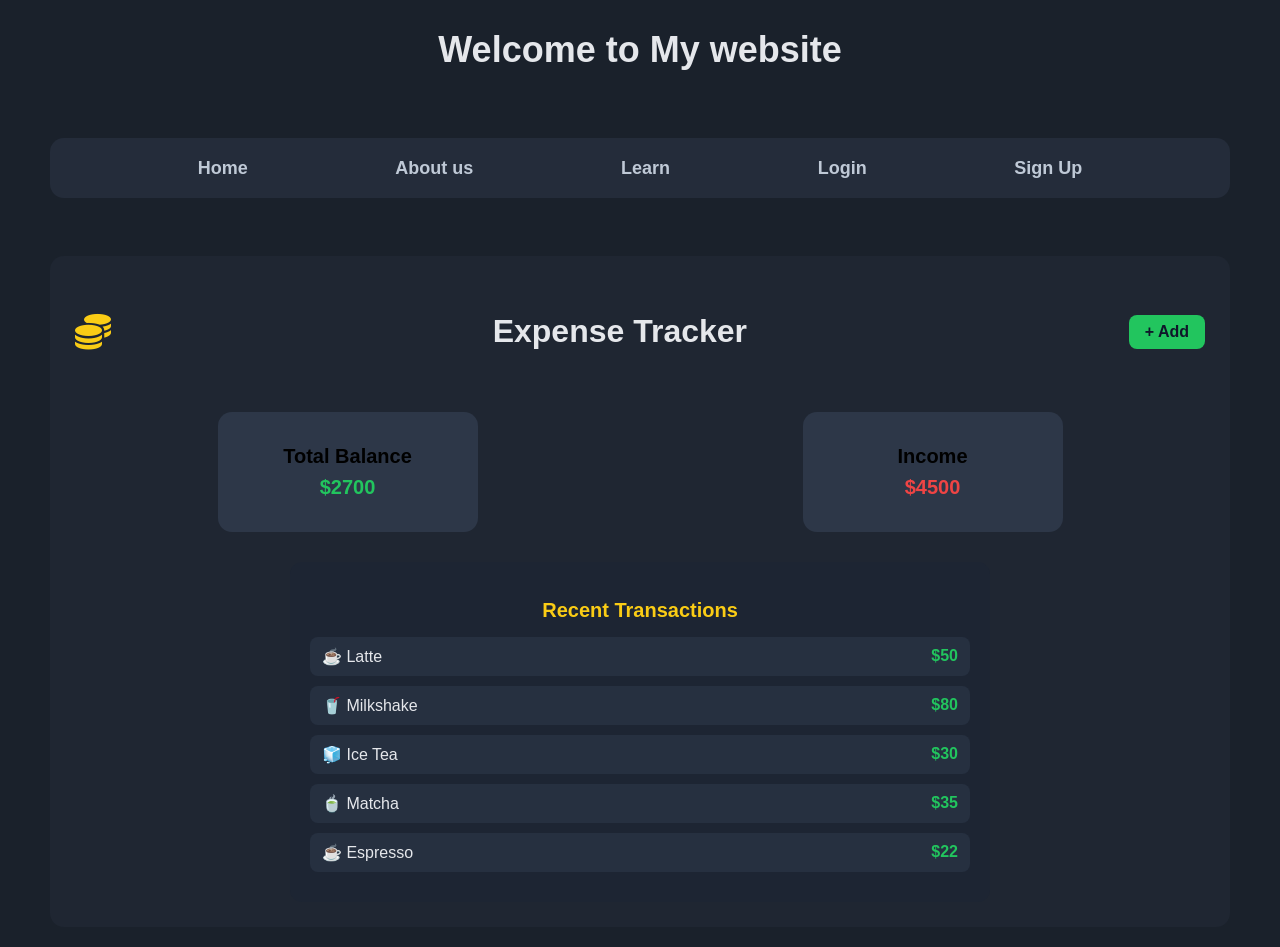
==== commit 130dab8d: "This is after I fix the zoom issue in the browser now it is in 100% zoom and in orginal browser aspe" ====
--- a/expense.html
+++ b/expense.html
@@ -3,7 +3,7 @@
 <head>
     <meta charset="UTF-8">
     <meta name="viewport" content="width=device-width, initial-scale=1.0">
-    <title>Expense Tracker</title>
+    <title>Expense Tracker Correction</title>
     <link rel="stylesheet" href="https://cdnjs.cloudflare.com/ajax/libs/font-awesome/6.6.0/css/all.min.css" integrity="sha512-Kc323vGBEqzTmouAECnVceyQqyqdsSiqLQISBL29aUW4U/M7pSPA/gEUZQqv1cwx4OnYxTxve5UMg5GT6L4JJg==" crossorigin="anonymous" referrerpolicy="no-referrer" />
     <link rel="stylesheet" href="expense.css">
 </head>
@@ -99,4 +99,6 @@
 
 </body>
 
-</html>+</html>
+
+
--- a/expense.css
+++ b/expense.css
@@ -1,327 +1,162 @@
+
+* {
+  box-sizing: border-box;
+  font-family: "Segoe UI", sans-serif;
+}
+
 html, body {
   margin: 0;
   padding: 0;
   width: 100%;
-  height: 100%;
-   background-color: #253237; /* WHOLE BODY BACKGROUND COLOR  */
-  opacity: 100%; 
-
+  min-height: 100vh;
+  background: #253237;
 }
 
-
-
-
-
-/* WHOLE OUTER CONTAINER */
-.outer{
-   width: 100%;
-   min-height: 100vh;
-   background-color: #1A212B;
-
-   display: flex;
-   flex-direction: column;
-
-   padding: 20px 60px; /* DESKTOP SIDE PADDING */
+/* OUTER WRAPPER */
+.outer {
+  width: 100%;
+  min-height: 100vh;
+  background: #1A212B;
+  padding: 20px 50px;
+  display: flex;
+  flex-direction: column;
+  gap: 20px;
 }
 
-
-
-
-
- /* HEADER SECTION */
-.header{
-    height:120px;
-    width: 100%;
-
-    font-size: 64px;
-    border-radius: 16px;
-
-    display: flex;
-    justify-content: center;
-    align-items: center;
-
-    /* background-color: #202734; */
-}
-
-
-/* /* .inner{
-    height:50px;
-    width: 200px;
-    border: 2px solid black;
-    display: flex;
-    justify-content:flex-start;
-    align-items: center;
-} */
-
-/* NAVIGATION BAR */
-.navbar {
-    height: 120px; 
-    width: 120%;
-    max-width: 2800px;
-    margin: auto;   
-    border-radius:14px; 
-    display: flex;
-    justify-content: space-evenly;
-    align-items: center;
-
-    background-color: #242C3A;
-    font-size: 45px;
-}
-
-
-
-  .navbar a {
-    text-decoration: none;
-    color: #BFC9D6;
-    font-weight: bold;
-  }
-
-
-/* MAIN DIV BODY */
-.main{
-    width: 100%;              /* FULL SCREEN */
-    min-height: 100vh;
-
-    background-color: #1F2632;
-    border-radius: 14px;
-
-
-    /* border: 2px solid black; */
-
-    padding: 40px;
-
-    display: flex;
-    flex-direction: column;
-    gap: 60px;
-}
-
-
-  
-
-  .logo i{
-    height:70px;
-    width: 90px;
-    /* border: 2px solid black; */
-    margin-bottom: 10px;
-    margin-top: 0px;
-    display: flex;
-    justify-content: center;
-    align-items: center;
-    flex-direction: column;
-     font-size: 70px;
-    }
-
-  h1{
-    margin:0;
-     font-size: 40px;
-  }
-
-
-  .btn{
-    height: 50px;
-    width: 120px;
-    border: 2px solid black;
-    border-radius: 2px;
-    margin-bottom: 10px;
-    margin-top: 10px;
-    display:inline-block;
-    font-size: 36px;
-    cursor: pointer;
-     /* font-size: 40px; */
-  }
-
-
-  .btn:hover{
-    background-color: #4A5568;
-    color: #263040;
-    cursor: pointer;
-  }
-
-
-
-/* BALANCE DIV MANAGEMENT */
-
-
-  .totalBalance{
-    height: 120px;
-    width: 150px;
-    border: 2px solid black;
-    border-radius: 5px;
-    margin-top: 10px;
-    margin-left: 50px;
-    padding: 20px, 20px, 20px, 10px;   
-     font-size: 40px;
-  }
-
-  .income{
-    height: 120px;
-    width: 150px;
-    border: 2px solid black;
-    border-radius: 5px;
-    margin-top: 10px;
-    margin-left: 50px;
-    padding: 10px, 10px, 10px, 10px;   
-     font-size: 40px;
-  }
-
-
-.main {
-  /* border: 2px solid black; */
-  padding: 15px;
-}
-
-/* LOGO + TITLE + ADD BUTTON ALIGNMENT */
-.top-bar{
-  display: flex;
-  align-items: center;
-  justify-content: space-between;
-}
-
-
-/* MAIN BODY CONTENT DIV HEADING  */
-
-.main h3 {
-  margin-bottom: 10px;
-  margin-top: 0px;
+/* HEADER */
+.header {
+  height: 60px;
   display: flex;
   justify-content: center;
   align-items: center;
-  flex-direction: column;
-   font-size: 100px; 
-   
+}
+.header h3 {
+  font-size: 36px;
+  color: #E5E7EB;
 }
 
-
-
-
-
-
-
-
-
-
-/* Transaction Section   */
-.transaction{
-    height: 70px;
-    width: 270px;
-    border: 2px solid black;
-    margin-top: 20px;
-    display: flex;
-    justify-content: space-evenly;
-    align-items: center;
+/* NAVBAR */
+.navbar {
+  width: 100%;
+  height: 60px;
+  background: #242C3A;
+  border-radius: 14px;
+  display: flex;
+  justify-content: space-evenly;
+  align-items: center;
+}
+.navbar a {
+  color: #BFC9D6;
+  font-size: 18px;
+  text-decoration: none;
+  font-weight: 600;
+}
+.navbar a:hover {
+  color: #22C55E;
 }
 
-ol{
-  margin-top: 20px;
-  margin-right: 200px;
-  margin-bottom: 20px;;
+/* MAIN CONTENT */
+.main {
+  width: 100%;
+  background: #1F2632;
+  border-radius: 14px;
+  padding: 25px;
+  display: flex;
+  flex-direction: column;
+  gap: 30px;
 }
 
-
-
-
-
-
-
-
- /* BALANCE DIV MANAGEMENT */
-.balance{
-  width: 100%;
+/* TOP BAR */
+.top-bar {
   display: flex;
-  justify-content: space-around; /* SPREAD ACROSS SCREEN */
+  justify-content: space-between;
   align-items: center;
-  margin-top: 400px;
+}
+.logo i {
+  font-size: 36px;
+  color: #FACC15;
+}
+.main h3 {
+  font-size: 32px;
+  color: #E5E7EB;
+}
+.btn {
+  background: #22C55E;
+  color: #0f172a;
+  padding: 8px 16px;
+  border-radius: 8px;
+  font-size: 16px;
+  cursor: pointer;
+  font-weight: 600;
+}
+.btn:hover {
+  background: #16a34a;
 }
 
-
-.totalBalance{
-  height: 200px;
-  width: 400px;
+/* BALANCE CARDS */
+.balance {
   display: flex;
+  justify-content: space-around;
+  gap: 40px;
+}
+.totalBalance,
+.income {
+  width: 260px;
+  height: 120px;
+  background: #2D3748;
+  border-radius: 14px;
+  display: flex;
+  flex-direction: column;
   justify-content: center;
   align-items: center;
-  flex-direction: column;
-  border: 2px solid black;
-  border-radius: 15px;
-  background-color: #2D3748;
-  color: #E5E7EB;
-  
+}
+.totalBalance p,
+.income p {
+  margin: 4px 0;
+  font-size: 20px;
+  font-weight: 600;
+}
+.totalBalance p:last-child {
+  color: #22C55E;
+}
+.income p:last-child {
+  color: #EF4444;
 }
 
-
-.income{
-  height: 200px;
-  width: 400px;
+/* TRANSACTIONS */
+.transactions-box {
+  width: 100%;
+  max-width: 700px;
+  background: #1D2533;
+  border-radius: 12px;
+  padding: 20px;
+  margin: 0 auto;
+}
+.transactions-box h2 {
+  text-align: center;
+  color: #FACC15;
+  margin-bottom: 15px;
+  font-size: 20px;
+}
+.transaction-list {
+  list-style: none;
+  padding: 0;
+  margin: 0;
+}
+.transaction-list li {
   display: flex;
-  justify-content: center;
-  align-items: center;
-  flex-direction: column;
-  border: 2px solid black;
-  border-radius: 15px;
-  background-color: #2D3748;
-  color: #ECFDF5;
+  justify-content: space-between;
+  background: #263040;
+  padding: 10px 12px;
+  border-radius: 8px;
+  color: #E5E7EB;
+  margin-bottom: 10px;
+  font-size: 16px;
 }
-
-
-
-
-/* TRANCSATION SECTION MANAGEMENT */
-
-.transactions-box {
-    width: 1000px;
-    height: 400px;
-    background: #1D2533;
-    border-radius: 12px;
-    padding: 50px;
-    margin: 400px auto;
-    box-shadow: 0 10px 25px rgba(0,0,0,0.1);
+.transaction-list li:hover {
+  background: #2F3B52;
 }
-
-.transactions-box h2 {
-    text-align: center;
-    margin-bottom: 15px;
-    font-size: 22px;
-    color: #ecdc69;
-    text-transform: uppercase;
-    font-size: 30px;
+.amount {
+  color: #22C55E;
+  font-weight: bold;
 }
-
-.transaction-list {
-    list-style: none;
-    padding: 0;
-    margin: 0;
-   
-}
-
-.transaction-list li {
-    display: flex;
-    justify-content: space-between;
-    align-items: center;
-    color: #E5E7EB;
-    background: #263040;
-    padding: 12px 15px;
-    border-radius: 8px;
-    margin-bottom: 10px;
-    font-size: 30px;
-    transition: 0.2s;
-}
-
-.transaction-list li:hover {
-    background: #2F3B52;
-    transform: scale(1.03);
-}
-
-.amount {
-    font-weight: bold;
-    color: #22C55E;
-}
-
-.totalBalance p{
-    font-size: 36px;
-    color: #22C55E;
-}
-
-.income p{
-    font-size: 36px;
-    color: #ec0b0b; 
-} 
